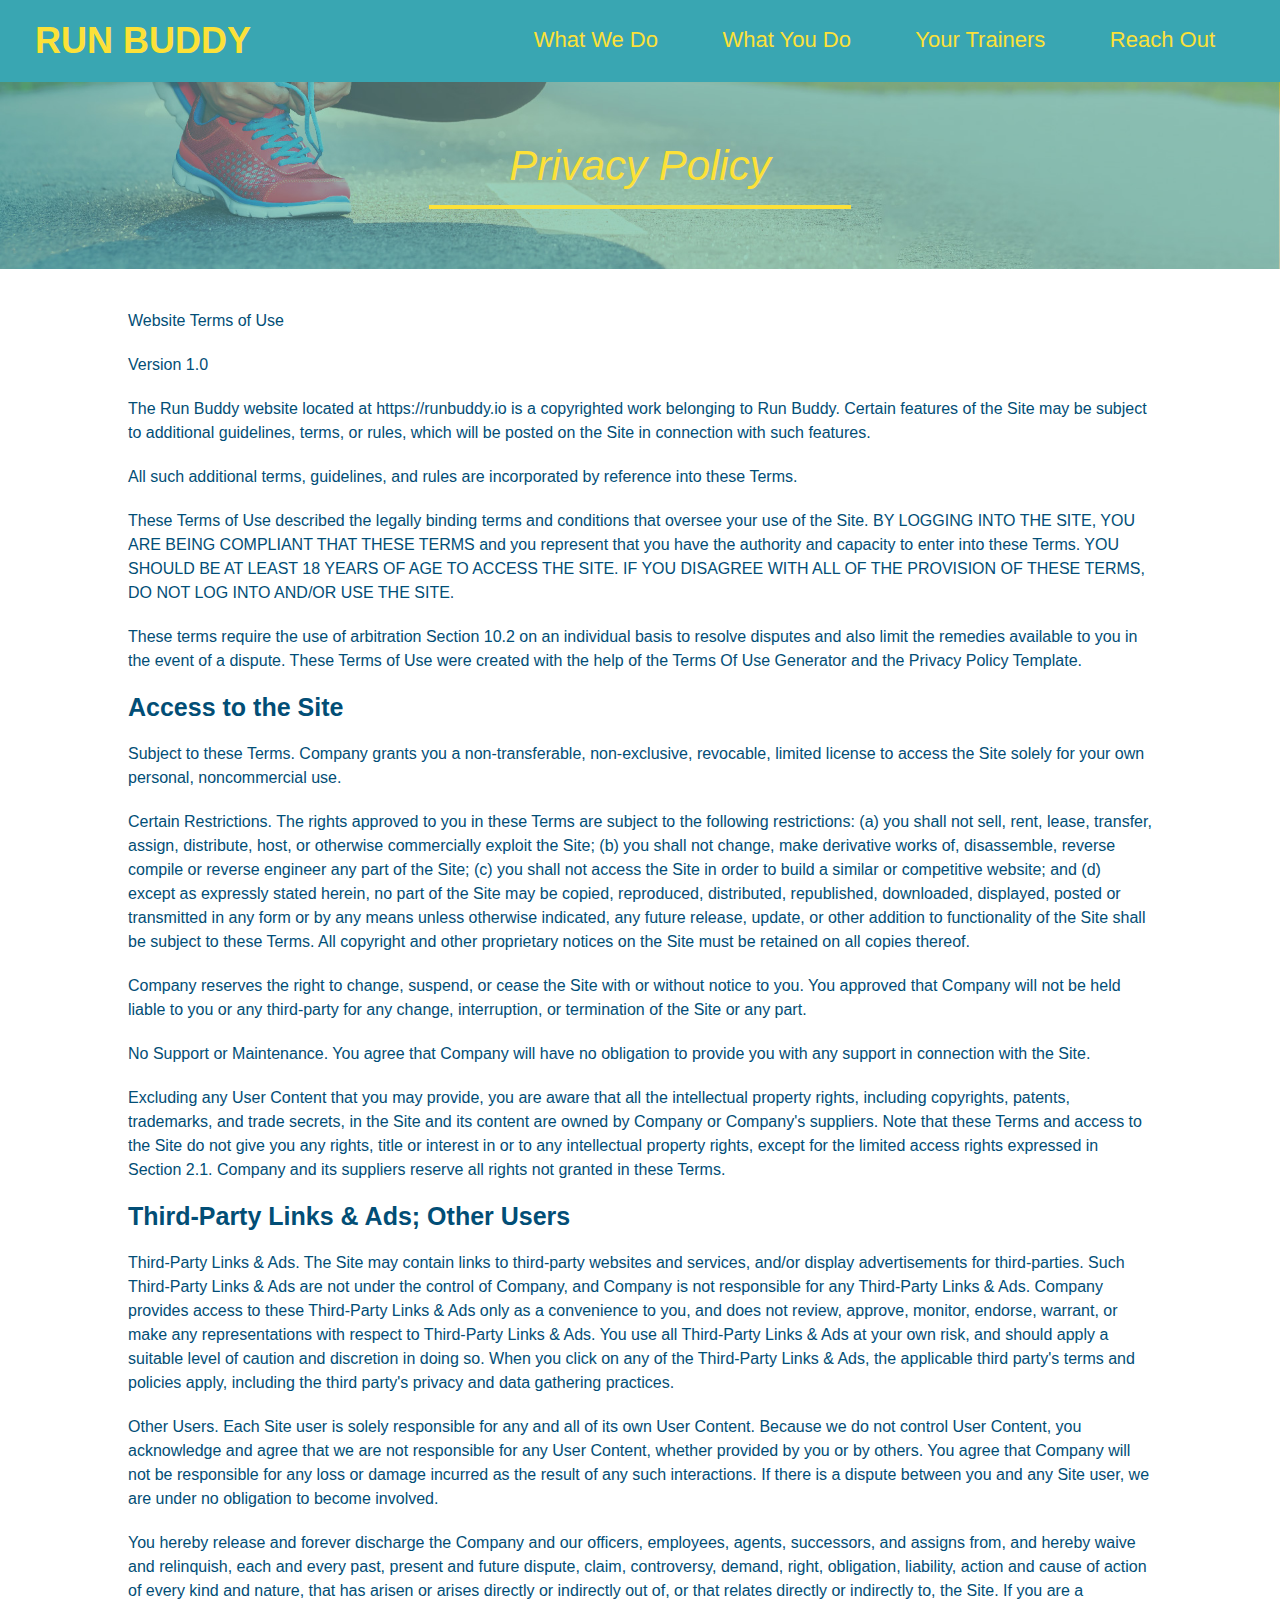
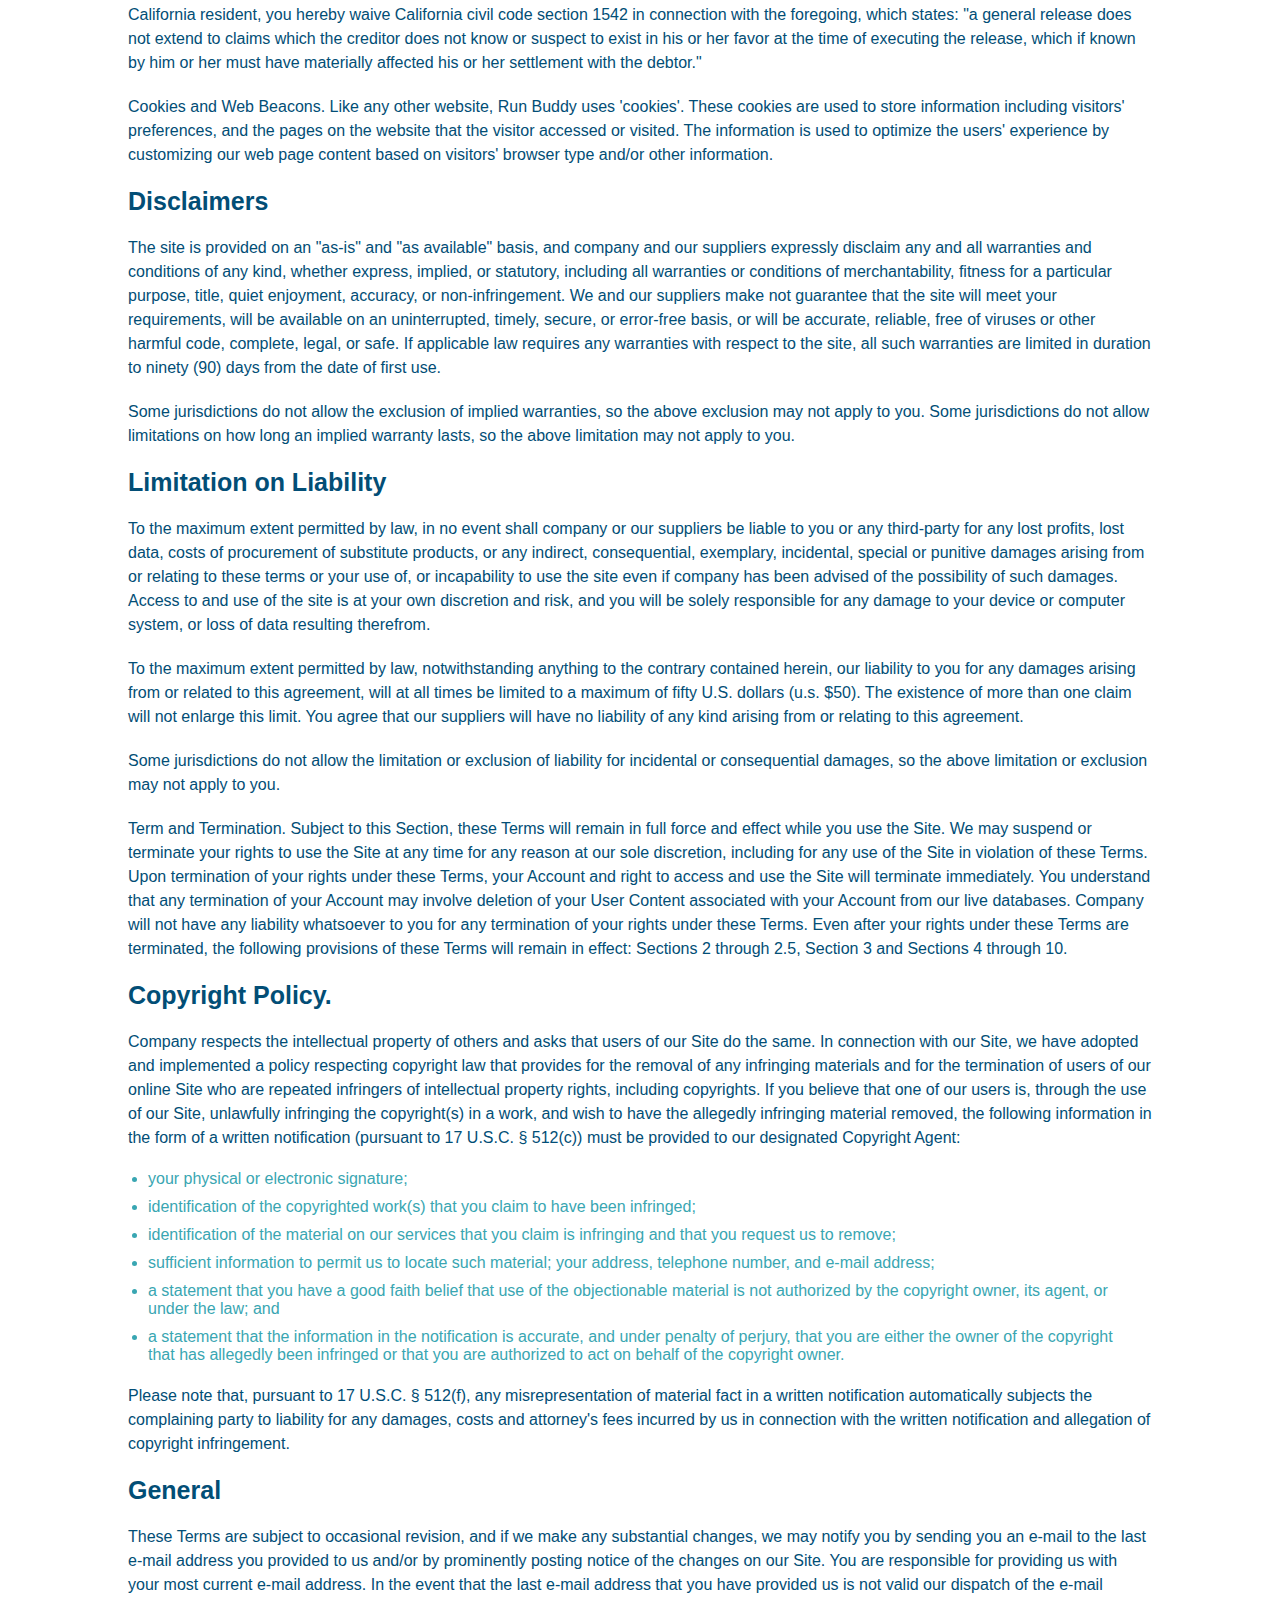
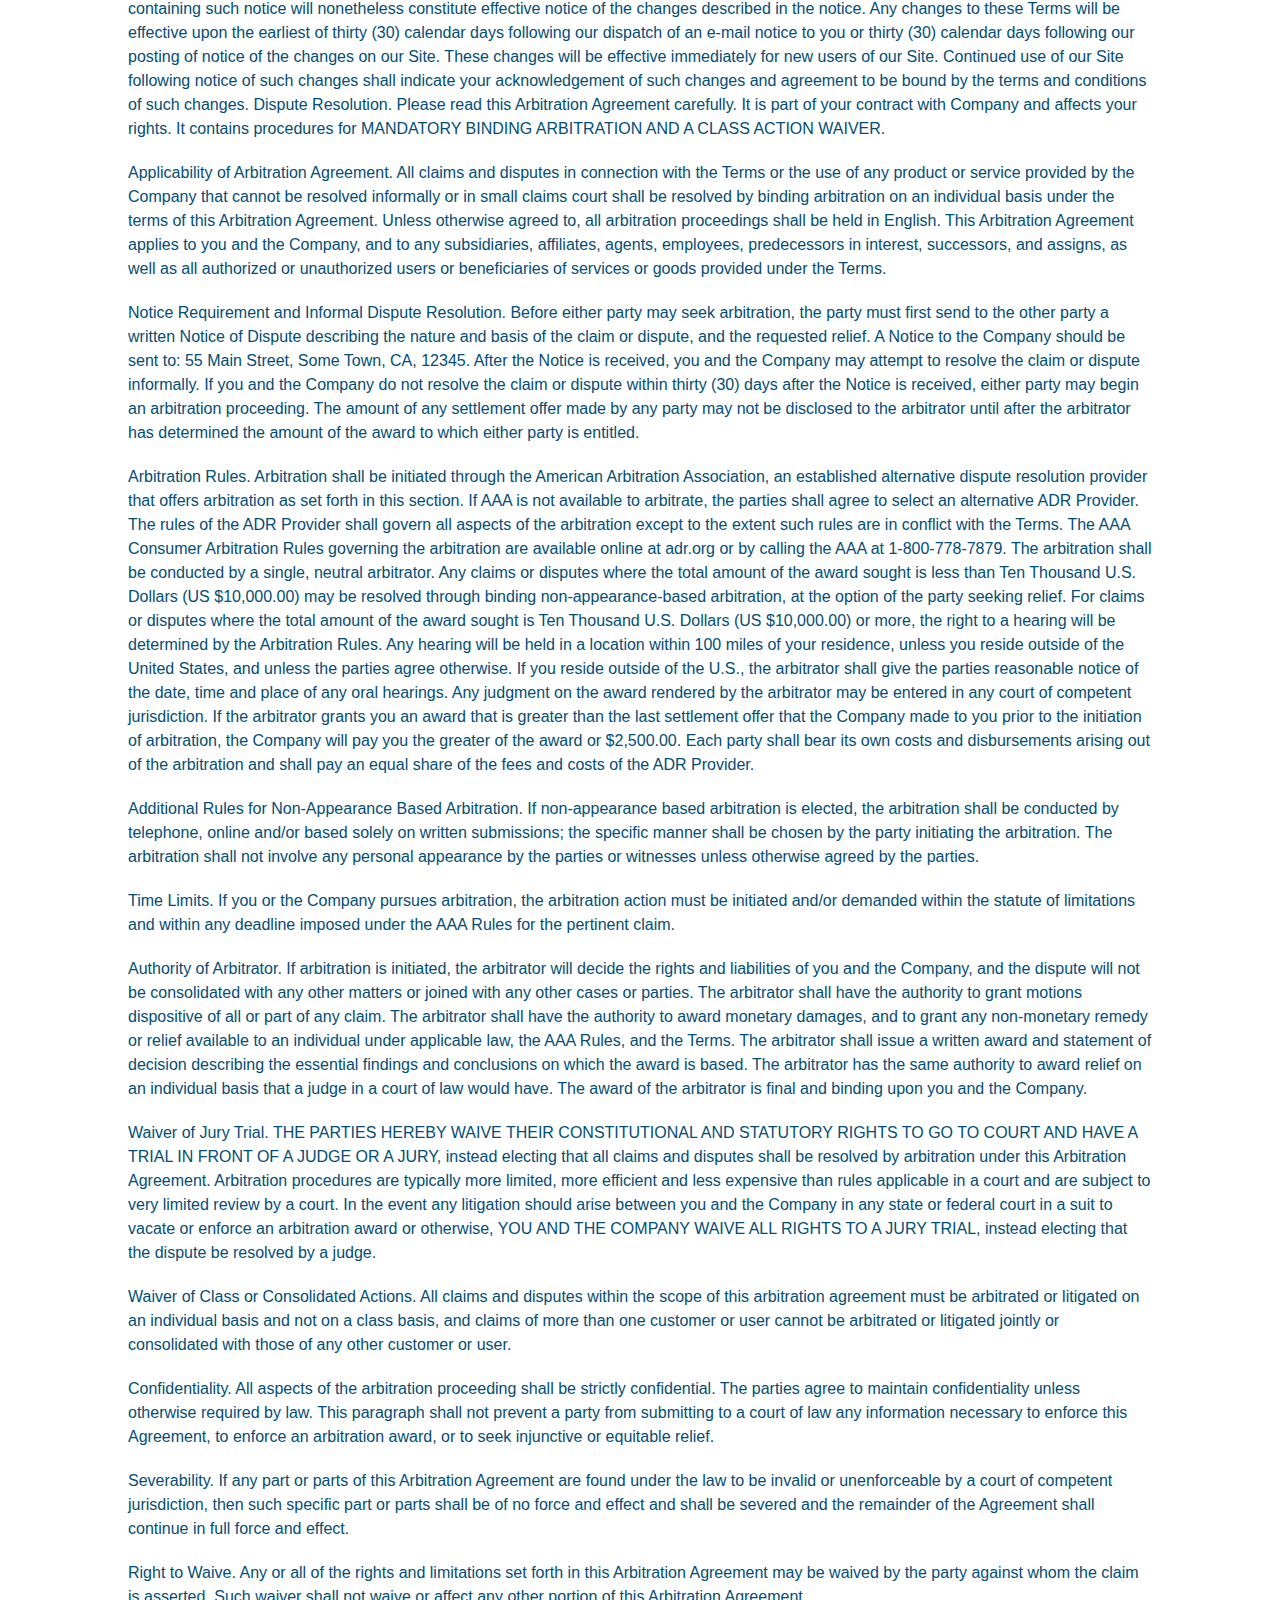
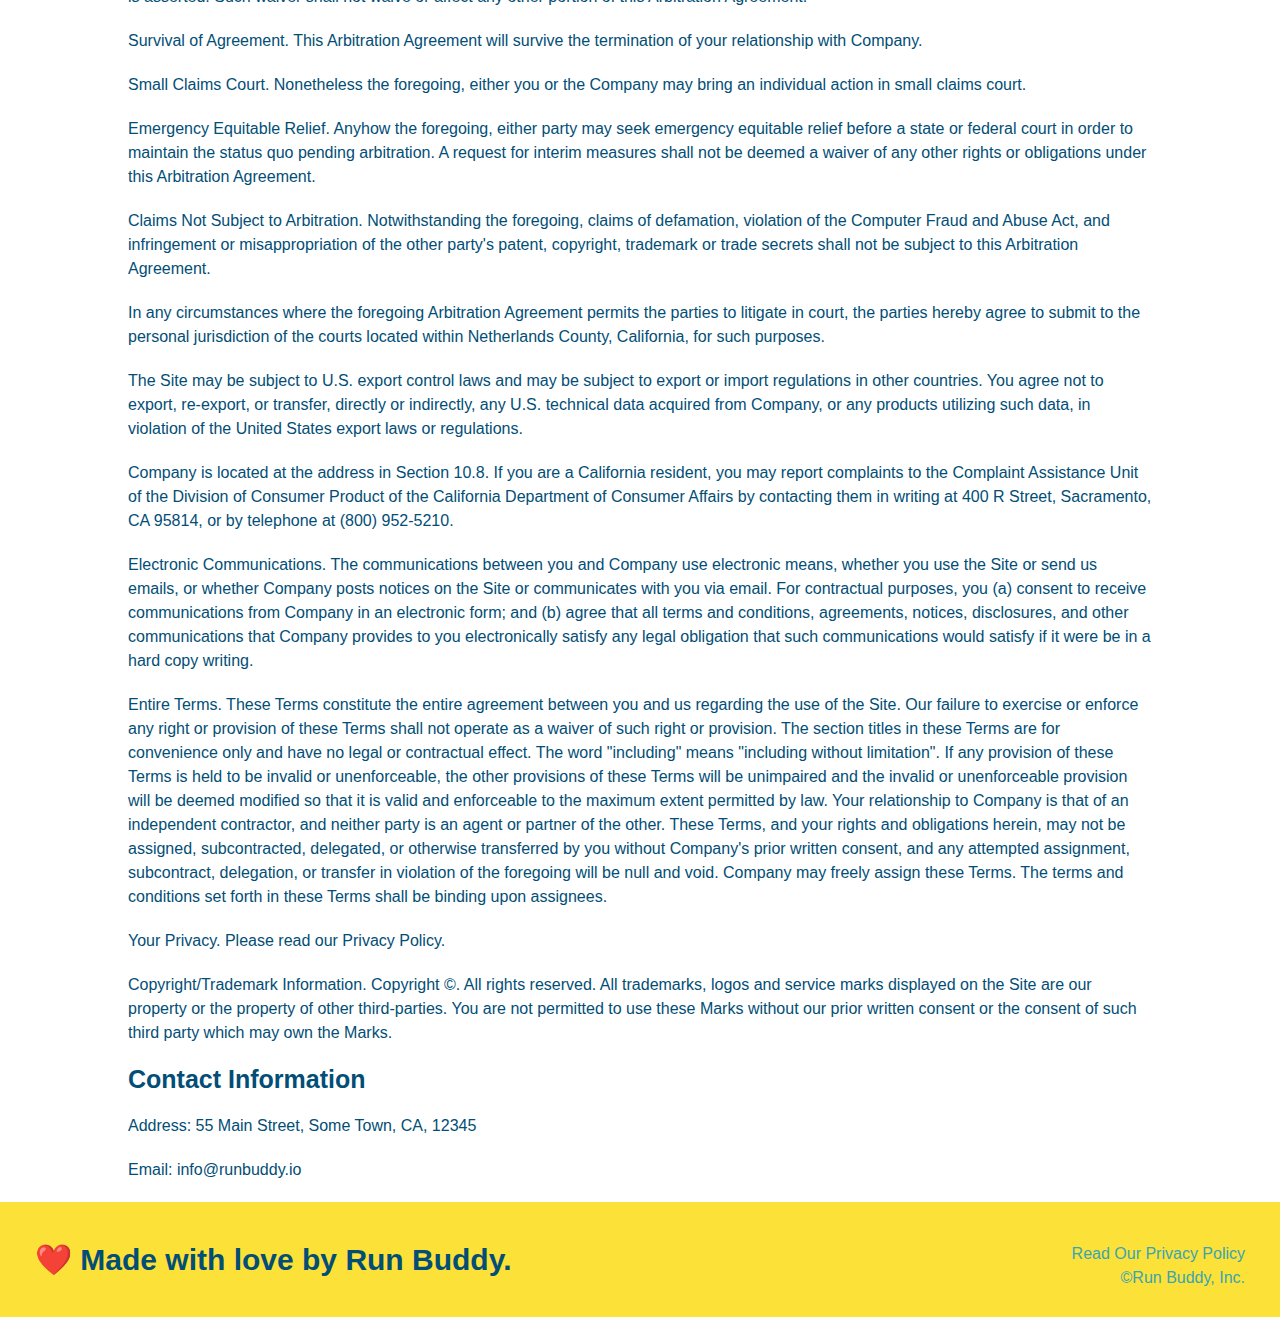
==== privacy-policy.html @ eaec0706 "second style sheet and privacy policy" ====
<!DOCTYPE html>
<html lang="en">
    <head>
        <meta charset="UTF-8" />
        <title>Privacy Policy - Run Buddy</title>
        <link rel="stylesheet" href="./assets/css/style.css" />
        <link rel="stylesheet" href="./assets/css/secondary-styles.css" />
    </head>
    <body>
        <!--NAVIGATION SECTION START-->
        <header> 
            <h1>
                <a href="/">RUN BUDDY</a>
            </h1>
            <nav>
                <!--Nav Items-->
                <ul>
                    <li>
                        <a href="./index.html#what-we-do">What We Do</a>
                    </li>
                    <li>
                        <a href="./index.html#what-you-do">What You Do</a>
                    </li>
                    <li>
                        <a href="./index.html#your-trainers">Your Trainers</a>
                    </li>
                    <li>
                        <a href="./index.html#reach-out">Reach Out</a>
                    </li>
                </ul>
            </nav>
        </header>
        
        <section class="hero">
            <h2 class="page-title">
                Privacy Policy
            </h2>

        </section>

        <article class="secondary-content">  
            <p>
                Website Terms of Use
            </p>

            <p>
                Version 1.0
            </p>

            <p>
                The Run Buddy website located at https://runbuddy.io is a copyrighted work belonging to Run Buddy. Certain
                features of the Site may be subject to additional guidelines, terms, or rules, which will be posted on the Site
                in connection with such features.
            </p>

            <p>
                All such additional terms, guidelines, and rules are incorporated by reference into these Terms.
            </p>

            <p>
                These Terms of Use described the legally binding terms and conditions that oversee your use of the Site. BY
                LOGGING INTO THE SITE, YOU ARE BEING COMPLIANT THAT THESE TERMS and you represent that you have the authority
                and capacity to enter into these Terms. YOU SHOULD BE AT LEAST 18 YEARS OF AGE TO ACCESS THE SITE. IF YOU
                DISAGREE WITH ALL OF THE PROVISION OF THESE TERMS, DO NOT LOG INTO AND/OR USE THE SITE.
            </p>

            <p>
                These terms require the use of arbitration Section 10.2 on an individual basis to resolve disputes and also
                limit the remedies available to you in the event of a dispute. These Terms of Use were created with the help of
                the Terms Of Use Generator and the Privacy Policy Template.
            </p>

            <h3>
                Access to the Site
            </h3>

            <p>
                Subject to these Terms. Company grants you a non-transferable, non-exclusive, revocable, limited license to
                access the Site solely for your own personal, noncommercial use.
            </p>

            <p>
                Certain Restrictions. The rights approved to you in these Terms are subject to the following restrictions: (a)
                you shall not sell, rent, lease, transfer, assign, distribute, host, or otherwise commercially exploit the Site;
                (b) you shall not change, make derivative works of, disassemble, reverse compile or reverse engineer any part of
                the Site; (c) you shall not access the Site in order to build a similar or competitive website; and (d) except
                as expressly stated herein, no part of the Site may be copied, reproduced, distributed, republished, downloaded,
                displayed, posted or transmitted in any form or by any means unless otherwise indicated, any future release,
                update, or other addition to functionality of the Site shall be subject to these Terms. All copyright and other
                proprietary notices on the Site must be retained on all copies thereof.
            </p>

            <p>
                Company reserves the right to change, suspend, or cease the Site with or without notice to you. You approved
                that Company will not be held liable to you or any third-party for any change, interruption, or termination of
                the Site or any part.
            </p>

            <p>
                No Support or Maintenance. You agree that Company will have no obligation to provide you with any support in
                connection with the Site.
            </p>

            <p>
                Excluding any User Content that you may provide, you are aware that all the intellectual property rights,
                including copyrights, patents, trademarks, and trade secrets, in the Site and its content are owned by Company
                or Company's suppliers. Note that these Terms and access to the Site do not give you any rights, title or
                interest in or to any intellectual property rights, except for the limited access rights expressed in Section
                2.1. Company and its suppliers reserve all rights not granted in these Terms.
            </p>

            <h3>
                Third-Party Links & Ads; Other Users
            </h3>

            <p>
                Third-Party Links & Ads. The Site may contain links to third-party websites and services, and/or display
                advertisements for third-parties. Such Third-Party Links & Ads are not under the control of Company, and Company
                is not responsible for any Third-Party Links & Ads. Company provides access to these Third-Party Links & Ads
                only as a convenience to you, and does not review, approve, monitor, endorse, warrant, or make any
                representations with respect to Third-Party Links & Ads. You use all Third-Party Links & Ads at your own risk,
                and should apply a suitable level of caution and discretion in doing so. When you click on any of the
                Third-Party Links & Ads, the applicable third party's terms and policies apply, including the third party's
                privacy and data gathering practices.
            </p>

            <p>
                Other Users. Each Site user is solely responsible for any and all of its own User Content. Because we do not
                control User Content, you acknowledge and agree that we are not responsible for any User Content, whether
                provided by you or by others. You agree that Company will not be responsible for any loss or damage incurred as
                the result of any such interactions. If there is a dispute between you and any Site user, we are under no
                obligation to become involved.
            </p>

            <p>
                You hereby release and forever discharge the Company and our officers, employees, agents, successors, and
                assigns from, and hereby waive and relinquish, each and every past, present and future dispute, claim,
                controversy, demand, right, obligation, liability, action and cause of action of every kind and nature, that has
                arisen or arises directly or indirectly out of, or that relates directly or indirectly to, the Site. If you are
                a California resident, you hereby waive California civil code section 1542 in connection with the foregoing,
                which states: "a general release does not extend to claims which the creditor does not know or suspect to exist
                in his or her favor at the time of executing the release, which if known by him or her must have materially
                affected his or her settlement with the debtor."
            </p>

            <p>
                Cookies and Web Beacons. Like any other website, Run Buddy uses 'cookies'. These cookies are used to store
                information including visitors' preferences, and the pages on the website that the visitor accessed or visited.
                The information is used to optimize the users' experience by customizing our web page content based on visitors'
                browser type and/or other information.
            </p>

            <h3>
                Disclaimers
            </h3>

            <p>
                The site is provided on an "as-is" and "as available" basis, and company and our suppliers expressly disclaim
                any and all warranties and conditions of any kind, whether express, implied, or statutory, including all
                warranties or conditions of merchantability, fitness for a particular purpose, title, quiet enjoyment, accuracy,
                or non-infringement. We and our suppliers make not guarantee that the site will meet your requirements, will be
                available on an uninterrupted, timely, secure, or error-free basis, or will be accurate, reliable, free of
                viruses or other harmful code, complete, legal, or safe. If applicable law requires any warranties with respect
                to the site, all such warranties are limited in duration to ninety (90) days from the date of first use.
            </p>

            <p>
                Some jurisdictions do not allow the exclusion of implied warranties, so the above exclusion may not apply to
                you. Some jurisdictions do not allow limitations on how long an implied warranty lasts, so the above limitation
                may not apply to you.
            </p>

            <h3>
                Limitation on Liability
            </h3>

            <p>
                To the maximum extent permitted by law, in no event shall company or our suppliers be liable to you or any
                third-party for any lost profits, lost data, costs of procurement of substitute products, or any indirect,
                consequential, exemplary, incidental, special or punitive damages arising from or relating to these terms or
                your use of, or incapability to use the site even if company has been advised of the possibility of such
                damages. Access to and use of the site is at your own discretion and risk, and you will be solely responsible
                for any damage to your device or computer system, or loss of data resulting therefrom.
            </p>

            <p>
                To the maximum extent permitted by law, notwithstanding anything to the contrary contained herein, our liability
                to you for any damages arising from or related to this agreement, will at all times be limited to a maximum of
                fifty U.S. dollars (u.s. $50). The existence of more than one claim will not enlarge this limit. You agree that
                our suppliers will have no liability of any kind arising from or relating to this agreement.
            </p>

            <p>
                Some jurisdictions do not allow the limitation or exclusion of liability for incidental or consequential
                damages, so the above limitation or exclusion may not apply to you.
            </p>

            <p>
                Term and Termination. Subject to this Section, these Terms will remain in full force and effect while you use
                the Site. We may suspend or terminate your rights to use the Site at any time for any reason at our sole
                discretion, including for any use of the Site in violation of these Terms. Upon termination of your rights under
                these Terms, your Account and right to access and use the Site will terminate immediately. You understand that
                any termination of your Account may involve deletion of your User Content associated with your Account from our
                live databases. Company will not have any liability whatsoever to you for any termination of your rights under
                these Terms. Even after your rights under these Terms are terminated, the following provisions of these Terms
                will remain in effect: Sections 2 through 2.5, Section 3 and Sections 4 through 10.
            </p>

            <h3>
                Copyright Policy.
            </h3>

            <p>
                Company respects the intellectual property of others and asks that users of our Site do the same. In connection
                with our Site, we have adopted and implemented a policy respecting copyright law that provides for the removal
                of any infringing materials and for the termination of users of our online Site who are repeated infringers of
                intellectual property rights, including copyrights. If you believe that one of our users is, through the use of
                our Site, unlawfully infringing the copyright(s) in a work, and wish to have the allegedly infringing material
                removed, the following information in the form of a written notification (pursuant to 17 U.S.C. § 512(c)) must
                be provided to our designated Copyright Agent:
            </p>

            <ul>
                <li>
                your physical or electronic signature;
                </li>
                <li>
                identification of the copyrighted work(s) that you claim to have been infringed;
                </li>
                <li>
                identification of the material on our services that you claim is infringing and that you request us to remove;
                </li>
                <li>
                sufficient information to permit us to locate such material; your address, telephone number, and e-mail
                address;
                </li>
                <li>
                a statement that you have a good faith belief that use of the objectionable material is not authorized by the
                copyright owner, its agent, or under the law; and
                </li>
                <li>
                a statement that the information in the notification is accurate, and under penalty of perjury, that you are
                either the owner of the copyright that has allegedly been infringed or that you are authorized to act on
                behalf of the copyright owner.
                </li>
            </ul>

            <p>
                Please note that, pursuant to 17 U.S.C. § 512(f), any misrepresentation of material fact in a written
                notification automatically subjects the complaining party to liability for any damages, costs and attorney's
                fees incurred by us in connection with the written notification and allegation of copyright infringement.
            </p>

            <h3>
                General
            </h3>

            <p>
                These Terms are subject to occasional revision, and if we make any substantial changes, we may notify you by
                sending you an e-mail to the last e-mail address you provided to us and/or by prominently posting notice of the
                changes on our Site. You are responsible for providing us with your most current e-mail address. In the event
                that the last e-mail address that you have provided us is not valid our dispatch of the e-mail containing such
                notice will nonetheless constitute effective notice of the changes described in the notice. Any changes to these
                Terms will be effective upon the earliest of thirty (30) calendar days following our dispatch of an e-mail
                notice to you or thirty (30) calendar days following our posting of notice of the changes on our Site. These
                changes will be effective immediately for new users of our Site. Continued use of our Site following notice of
                such changes shall indicate your acknowledgement of such changes and agreement to be bound by the terms and
                conditions of such changes. Dispute Resolution. Please read this Arbitration Agreement carefully. It is part of
                your contract with Company and affects your rights. It contains procedures for MANDATORY BINDING ARBITRATION AND
                A CLASS ACTION WAIVER.
            </p>

            <p>
                Applicability of Arbitration Agreement. All claims and disputes in connection with the Terms or the use of any
                product or service provided by the Company that cannot be resolved informally or in small claims court shall be
                resolved by binding arbitration on an individual basis under the terms of this Arbitration Agreement. Unless
                otherwise agreed to, all arbitration proceedings shall be held in English. This Arbitration Agreement applies to
                you and the Company, and to any subsidiaries, affiliates, agents, employees, predecessors in interest,
                successors, and assigns, as well as all authorized or unauthorized users or beneficiaries of services or goods
                provided under the Terms.
            </p>

            <p>
                Notice Requirement and Informal Dispute Resolution. Before either party may seek arbitration, the party must
                first send to the other party a written Notice of Dispute describing the nature and basis of the claim or
                dispute, and the requested relief. A Notice to the Company should be sent to: 55 Main Street, Some Town, CA,
                12345. After the Notice is received, you and the Company may attempt to resolve the claim or dispute informally.
                If you and the Company do not resolve the claim or dispute within thirty (30) days after the Notice is received,
                either party may begin an arbitration proceeding. The amount of any settlement offer made by any party may not
                be disclosed to the arbitrator until after the arbitrator has determined the amount of the award to which either
                party is entitled.
            </p>

            <p>
                Arbitration Rules. Arbitration shall be initiated through the American Arbitration Association, an established
                alternative dispute resolution provider that offers arbitration as set forth in this section. If AAA is not
                available to arbitrate, the parties shall agree to select an alternative ADR Provider. The rules of the ADR
                Provider shall govern all aspects of the arbitration except to the extent such rules are in conflict with the
                Terms. The AAA Consumer Arbitration Rules governing the arbitration are available online at adr.org or by
                calling the AAA at 1-800-778-7879. The arbitration shall be conducted by a single, neutral arbitrator. Any
                claims or disputes where the total amount of the award sought is less than Ten Thousand U.S. Dollars (US
                $10,000.00) may be resolved through binding non-appearance-based arbitration, at the option of the party seeking
                relief. For claims or disputes where the total amount of the award sought is Ten Thousand U.S. Dollars (US
                $10,000.00) or more, the right to a hearing will be determined by the Arbitration Rules. Any hearing will be
                held in a location within 100 miles of your residence, unless you reside outside of the United States, and
                unless the parties agree otherwise. If you reside outside of the U.S., the arbitrator shall give the parties
                reasonable notice of the date, time and place of any oral hearings. Any judgment on the award rendered by the
                arbitrator may be entered in any court of competent jurisdiction. If the arbitrator grants you an award that is
                greater than the last settlement offer that the Company made to you prior to the initiation of arbitration, the
                Company will pay you the greater of the award or $2,500.00. Each party shall bear its own costs and
                disbursements arising out of the arbitration and shall pay an equal share of the fees and costs of the ADR
                Provider.
            </p>

            <p>
                Additional Rules for Non-Appearance Based Arbitration. If non-appearance based arbitration is elected, the
                arbitration shall be conducted by telephone, online and/or based solely on written submissions; the specific
                manner shall be chosen by the party initiating the arbitration. The arbitration shall not involve any personal
                appearance by the parties or witnesses unless otherwise agreed by the parties.
            </p>

            <p>
                Time Limits. If you or the Company pursues arbitration, the arbitration action must be initiated and/or demanded
                within the statute of limitations and within any deadline imposed under the AAA Rules for the pertinent claim.
            </p>

            <p>
                Authority of Arbitrator. If arbitration is initiated, the arbitrator will decide the rights and liabilities of
                you and the Company, and the dispute will not be consolidated with any other matters or joined with any other
                cases or parties. The arbitrator shall have the authority to grant motions dispositive of all or part of any
                claim. The arbitrator shall have the authority to award monetary damages, and to grant any non-monetary remedy
                or relief available to an individual under applicable law, the AAA Rules, and the Terms. The arbitrator shall
                issue a written award and statement of decision describing the essential findings and conclusions on which the
                award is based. The arbitrator has the same authority to award relief on an individual basis that a judge in a
                court of law would have. The award of the arbitrator is final and binding upon you and the Company.
            </p>

            <p>
                Waiver of Jury Trial. THE PARTIES HEREBY WAIVE THEIR CONSTITUTIONAL AND STATUTORY RIGHTS TO GO TO COURT AND HAVE
                A TRIAL IN FRONT OF A JUDGE OR A JURY, instead electing that all claims and disputes shall be resolved by
                arbitration under this Arbitration Agreement. Arbitration procedures are typically more limited, more efficient
                and less expensive than rules applicable in a court and are subject to very limited review by a court. In the
                event any litigation should arise between you and the Company in any state or federal court in a suit to vacate
                or enforce an arbitration award or otherwise, YOU AND THE COMPANY WAIVE ALL RIGHTS TO A JURY TRIAL, instead
                electing that the dispute be resolved by a judge.
            </p>

            <p>
                Waiver of Class or Consolidated Actions. All claims and disputes within the scope of this arbitration agreement
                must be arbitrated or litigated on an individual basis and not on a class basis, and claims of more than one
                customer or user cannot be arbitrated or litigated jointly or consolidated with those of any other customer or
                user.
            </p>

            <p>
                Confidentiality. All aspects of the arbitration proceeding shall be strictly confidential. The parties agree to
                maintain confidentiality unless otherwise required by law. This paragraph shall not prevent a party from
                submitting to a court of law any information necessary to enforce this Agreement, to enforce an arbitration
                award, or to seek injunctive or equitable relief.
            </p>

            <p>
                Severability. If any part or parts of this Arbitration Agreement are found under the law to be invalid or
                unenforceable by a court of competent jurisdiction, then such specific part or parts shall be of no force and
                effect and shall be severed and the remainder of the Agreement shall continue in full force and effect.
            </p>

            <p>
                Right to Waive. Any or all of the rights and limitations set forth in this Arbitration Agreement may be waived
                by the party against whom the claim is asserted. Such waiver shall not waive or affect any other portion of this
                Arbitration Agreement.
            </p>

            <p>
                Survival of Agreement. This Arbitration Agreement will survive the termination of your relationship with
                Company.
            </p>

            <p>
                Small Claims Court. Nonetheless the foregoing, either you or the Company may bring an individual action in small
                claims court.
            </p>

            <p>
                Emergency Equitable Relief. Anyhow the foregoing, either party may seek emergency equitable relief before a
                state or federal court in order to maintain the status quo pending arbitration. A request for interim measures
                shall not be deemed a waiver of any other rights or obligations under this Arbitration Agreement.
            </p>

            <p>
                Claims Not Subject to Arbitration. Notwithstanding the foregoing, claims of defamation, violation of the
                Computer Fraud and Abuse Act, and infringement or misappropriation of the other party's patent, copyright,
                trademark or trade secrets shall not be subject to this Arbitration Agreement.
            </p>

            <p>
                In any circumstances where the foregoing Arbitration Agreement permits the parties to litigate in court, the
                parties hereby agree to submit to the personal jurisdiction of the courts located within Netherlands County,
                California, for such purposes.
            </p>

            <p>
                The Site may be subject to U.S. export control laws and may be subject to export or import regulations in other
                countries. You agree not to export, re-export, or transfer, directly or indirectly, any U.S. technical data
                acquired from Company, or any products utilizing such data, in violation of the United States export laws or
                regulations.
            </p>

            <p>
                Company is located at the address in Section 10.8. If you are a California resident, you may report complaints
                to the Complaint Assistance Unit of the Division of Consumer Product of the California Department of Consumer
                Affairs by contacting them in writing at 400 R Street, Sacramento, CA 95814, or by telephone at (800) 952-5210.
            </p>

            <p>
                Electronic Communications. The communications between you and Company use electronic means, whether you use the
                Site or send us emails, or whether Company posts notices on the Site or communicates with you via email. For
                contractual purposes, you (a) consent to receive communications from Company in an electronic form; and (b)
                agree that all terms and conditions, agreements, notices, disclosures, and other communications that Company
                provides to you electronically satisfy any legal obligation that such communications would satisfy if it were be
                in a hard copy writing.
            </p>

            <p>
                Entire Terms. These Terms constitute the entire agreement between you and us regarding the use of the Site. Our
                failure to exercise or enforce any right or provision of these Terms shall not operate as a waiver of such right
                or provision. The section titles in these Terms are for convenience only and have no legal or contractual
                effect. The word "including" means "including without limitation". If any provision of these Terms is held to be
                invalid or unenforceable, the other provisions of these Terms will be unimpaired and the invalid or
                unenforceable provision will be deemed modified so that it is valid and enforceable to the maximum extent
                permitted by law. Your relationship to Company is that of an independent contractor, and neither party is an
                agent or partner of the other. These Terms, and your rights and obligations herein, may not be assigned,
                subcontracted, delegated, or otherwise transferred by you without Company's prior written consent, and any
                attempted assignment, subcontract, delegation, or transfer in violation of the foregoing will be null and void.
                Company may freely assign these Terms. The terms and conditions set forth in these Terms shall be binding upon
                assignees.
            </p>

            <p>
                Your Privacy. Please read our Privacy Policy.
            </p>

            <p>
                Copyright/Trademark Information. Copyright ©. All rights reserved. All trademarks, logos and service marks
                displayed on the Site are our property or the property of other third-parties. You are not permitted to use
                these Marks without our prior written consent or the consent of such third party which may own the Marks.
            </p>

            <h3>
                Contact Information
            </h3>

            <p>
                Address: 55 Main Street, Some Town, CA, 12345
            </p>

            <p>
                Email: info@runbuddy.io
            </p>

        </article>


        <!--FOOTER SECTION START-->
        <footer>
            <h2>❤️ Made with love by Run Buddy.</h2>
            <div>
                Read Our Privacy Policy<br />
                &copy;Run Buddy, Inc. 
            </div>
        </footer> 
        <!--FOOTER SECTION END-->
        
    </body>
</html>
---- assets/css/style.css ----
* {
    margin: 0;
    padding: 0;
    box-sizing: border-box;
}

body {
    color: #39a6b2;
    font-family: Helvetica, Arial, sans-serif;
}

section {
    padding: 60px;
}

/* HEADER STYLES*/
/*base header style*/
header {
    padding: 20px 35px;
    background-color: #39a6b2;
}
/*Page Header Styling*/
header h1 {
    font-weight: bold;
    font-size: 36px;
    color: #fce138;
    margin: 0;
    display: inline;
}

/*neutral styling for links in header*/
header a {
    text-decoration: none;
    color: #fce138;
}

/*floats list items in the nav to the right*/
header nav {
    float: right;
    margin: 7px 0;
}

/*Lines up items in the nav that are in line element*/
header nav ul li {
    display: inline;
}

/*space the linked items in the nav*/
header nav ul li a {
    margin: 0 30px;
    font-weight: lighter;
    font-size: 22px;
}

/*FOOTER STYLES*/
footer {
    background: #fce138;
    width: 100%;
    padding: 40px 35px;
}

/*footer text styles*/
footer h2 {
    display: inline;
    color: #024e76;
    font-size: 30px;
    margin: 0;
}

/*footer div container alignment and spacing*/
footer div {
    float: right;
    line-height: 1.5;
    text-align: right;
}

/*footer link styles*/
footer a {
    color: #024e76;
}

/*HERO STYLES*/
.hero {
    background-image: url("../images/hero-bg.jpg");
    height: 600px;
    background-size: cover;
    background-position: center;
    position: relative;
}

.hero-form {
    position: absolute;
    bottom: 120px;
    right: 140px;
    padding: 20px;
    background-color: #fce138;
    width: 500px;
    color: #024e76;
    border: solid 3px #024e76;
}

.hero-form h3 {
    font-size: 24px;
    margin: 0px;
}

.hero-form p {
    margin: 5px 0 15px 0;
}

.form-input {
    border: 1px solid #024e76;
    display: block;
    font-size: 16px;
    width: 100%;
    color: #024e76;
    padding: 7px 15px;
    margin-bottom: 15px;
}

.hero-form label {
    margin: 0 5px;
}

.hero-form button {
    background-color: #024e76;
    color: #fce138;
    border: none;
    padding: 10px 20px;
    font-size: 16px;
}

/*WHAT WE DO Section Styles*/
.intro {
    text-align: center;
    display: inline-block;
}

.intro p {
    line-height: 1.7;
    color: #39a6b2;
    width: 80%;
    font-size: 20px;
    margin: 0 auto;
}

/*WHAT YOU DO Section styles*/
.steps {
    text-align: center;
    background: #fce138;
}

.steps img {
    width: 15%;
    margin: 10px 0;
}

.steps h3 {
    color: #024e76;
    font-size: 46px;
    margin-top: 10px;
}

.steps div {
    margin-bottom: 80px;
  }  

.steps p {
    color: #39a6b2;
    font-size: 23px;
}

.steps span {
    font-size: 38px;
}

/*HEADINGS AND BORDERS*/
.section-title {
    font-size: 55px;
    color: #024e76;
    margin-bottom: 35px;
    padding: 0 100px 20px 100px;
    border-bottom: 3px solid;
    display: inline-block;
}

.primary-border {
    border-color: #fce138;
}

.secondary-border {
    border-color: #39a6b2;
}

/*TRAINERS SECTION STYLES*/
.trainers {
    text-align: center;
}

.trainer {
    width: 900px;
    margin: 0 auto 30px auto;
    background: #024e76;
    color: #fce138;
    overflow: auto;
}

.trainer img {
    width: 35%;
    float: left;
}

.trainer-bio {
    padding: 35px;
    float: left;
    width: 65%;
}

.text-left {
    text-align: left;
}

.text-right {
    text-align: right;
}

.trainer-bio h3 {
    font-size:  32px;
    margin-bottom: 8px;
}
.trainer-bio h4 {
    font-size:  26px;
    margin-bottom: 25px;
    font-weight: lighter;
}

.trainer-bio p {
    font-size:  17px;
    line-height: 1.30;
}

/*CONTACT SECTION STYLES*/
.contact {
    background-color: #024e76;
    text-align: center;
}

.contact h2 {
    color: #fce138;
}
  
.contact-info iframe {
    width: 400px;
    height: 400px;
}

.contact-info div {
    width: 410px;
    display: inline-block;
    vertical-align: top;
    text-align: left;
    margin: 30px 0 0 60px;
    color: white;
}

.contact-info h3 {
    color:#fce138;
    font-size: 32px;
}

.contact-info p, .contact-info address {
    margin: 20px 0;
    line-height: 1.5;
    font-size: 20px;
    font-style: normal;
}

.contact-info a {
    color: #fce138;
}
---- assets/css/secondary-styles.css ----
.hero {
    height: auto;
    background-position: bottom;
    text-align: center;
    margin-bottom: 40px;
}

.page-title {
    color: #fce138;
    display: inline-block;
    border-bottom: 4px solid #fce138;
    padding: 0 80px 15px 80px;
    font-weight: normal;
    font-size: 42px;
    font-style: italic;
}

.secondary-content {
    width: 80%;
    margin: auto;
    color: #024e76;
}

.secondary-content h3 {
    font-size: 25px;
    margin: 20px 0 20px 0;
}

.secondary-content p {
    font-size: 16px;
    line-height: 1.5;
    margin: 20px 0 20px 0;
}

.secondary-content ul {
    margin: 15px 20px 15px 20px;
}

.secondary-content li {
    color: #39a6b2;
    margin: 10px 0 10px 0;
}
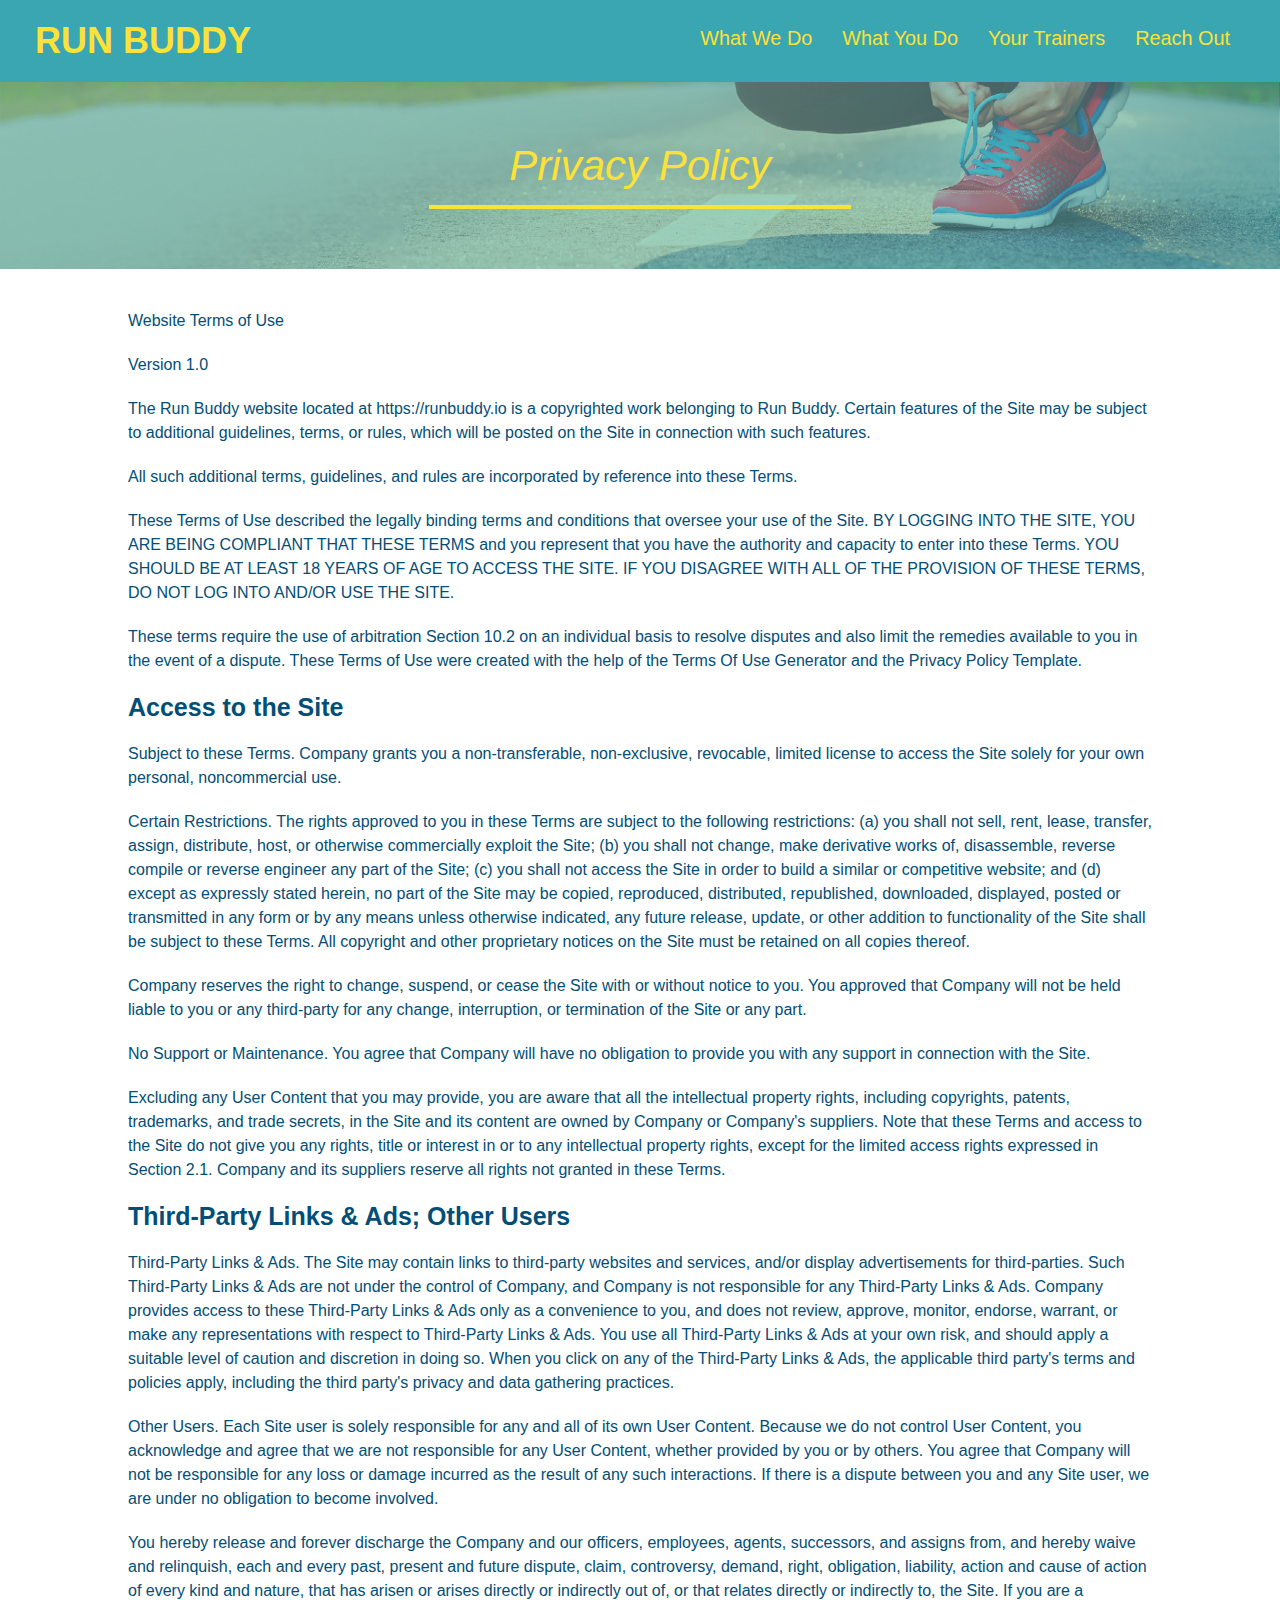
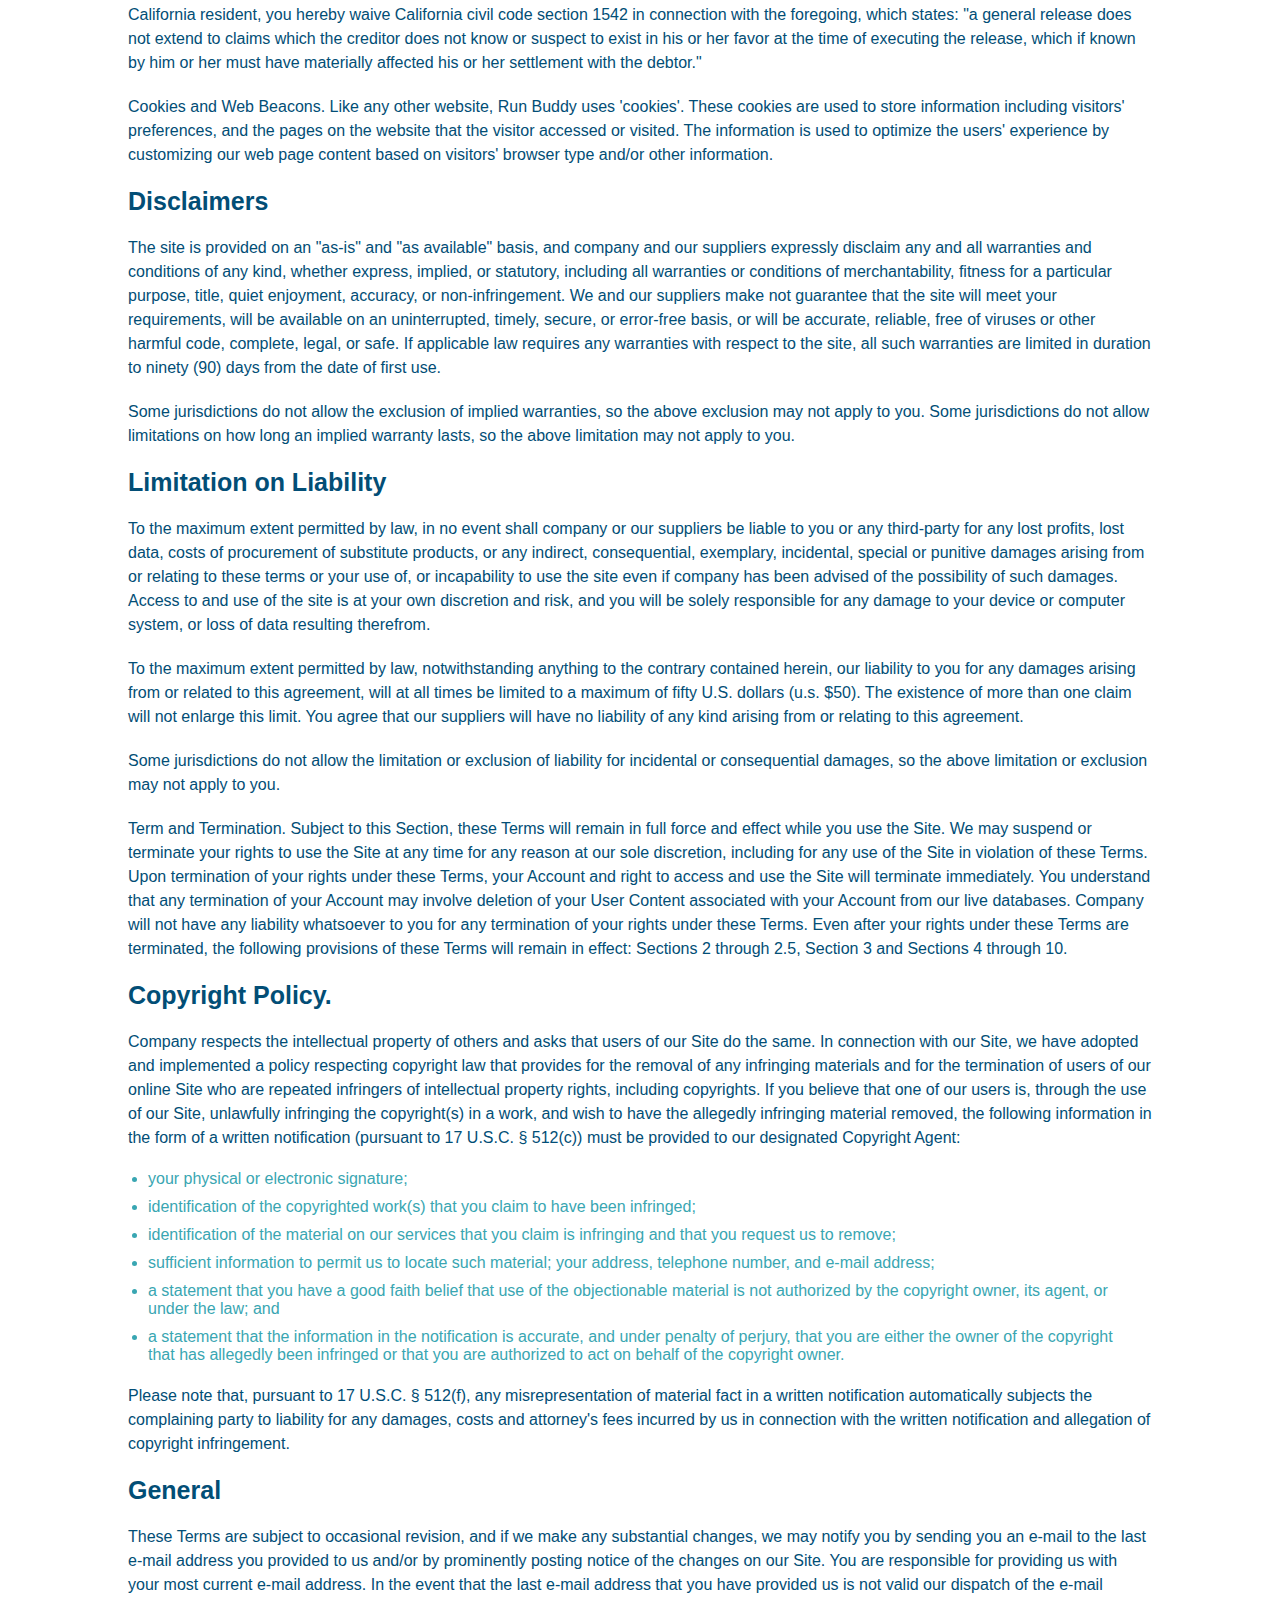
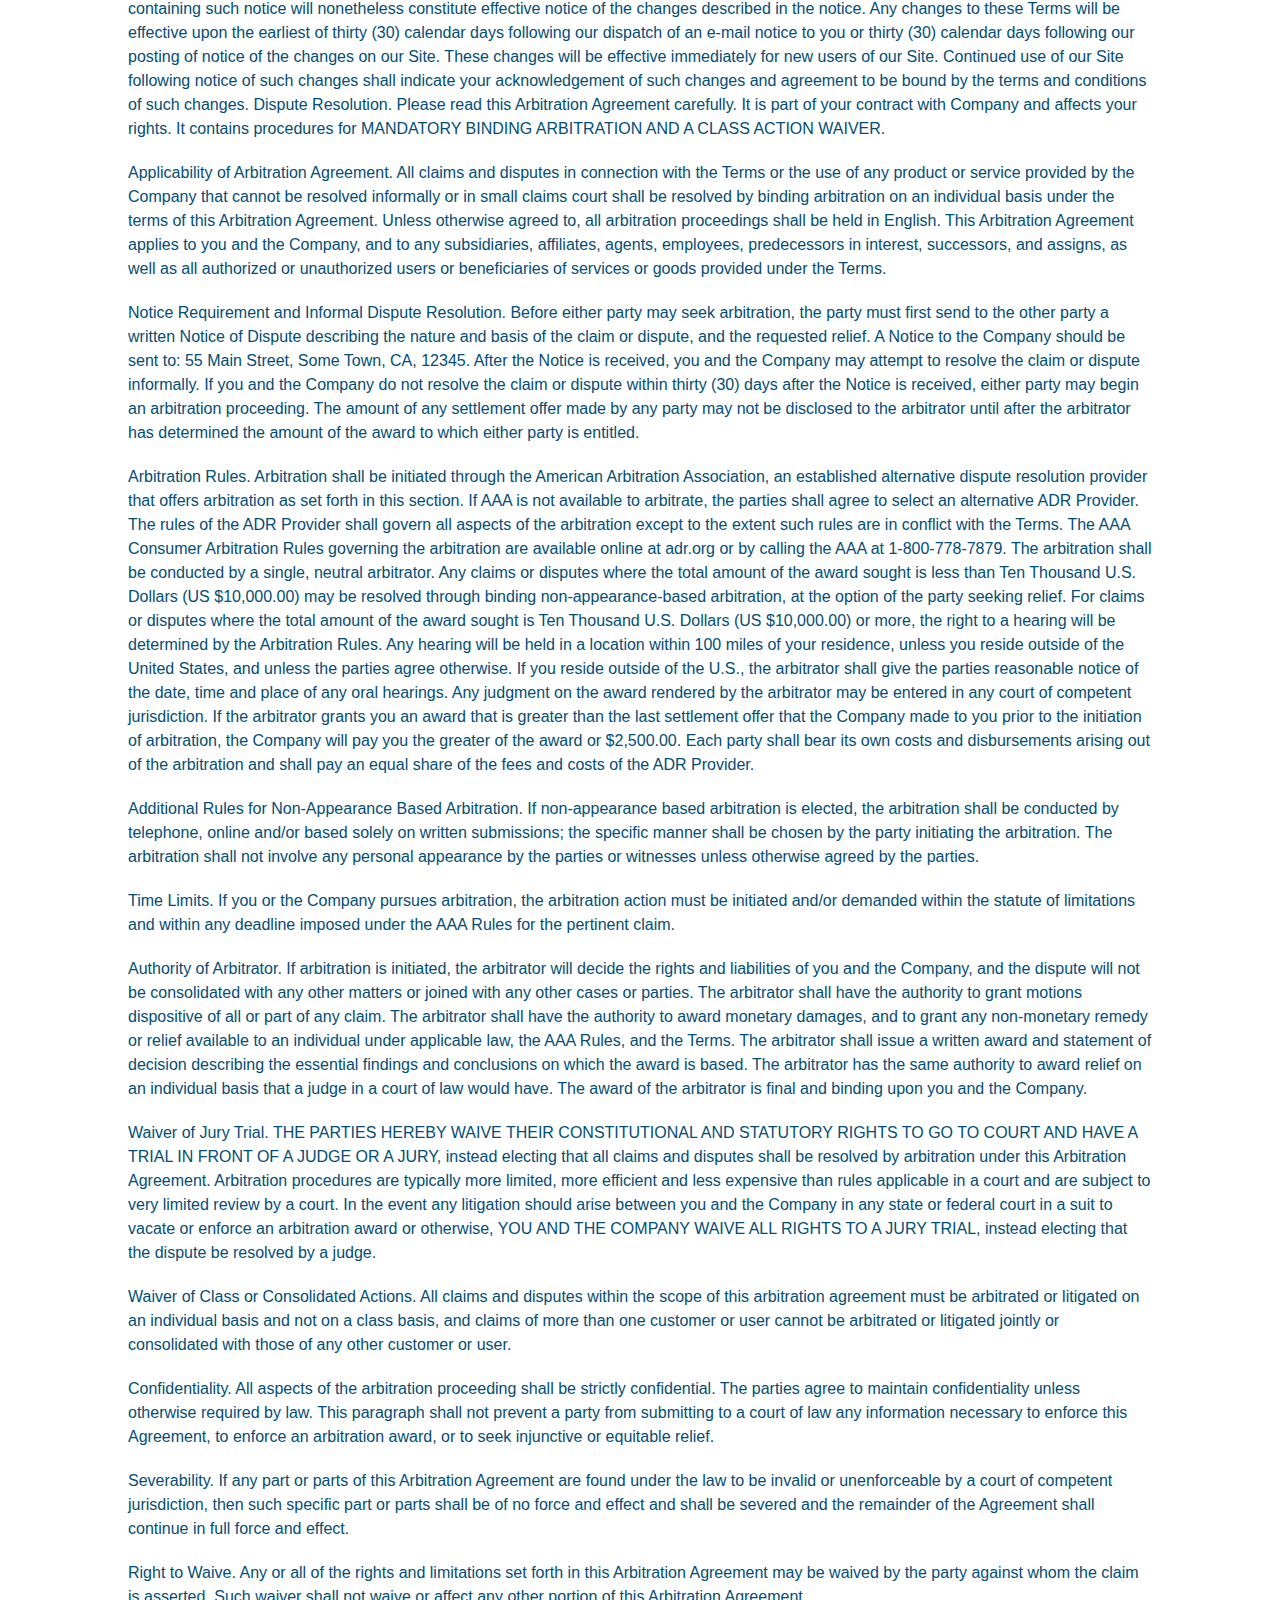
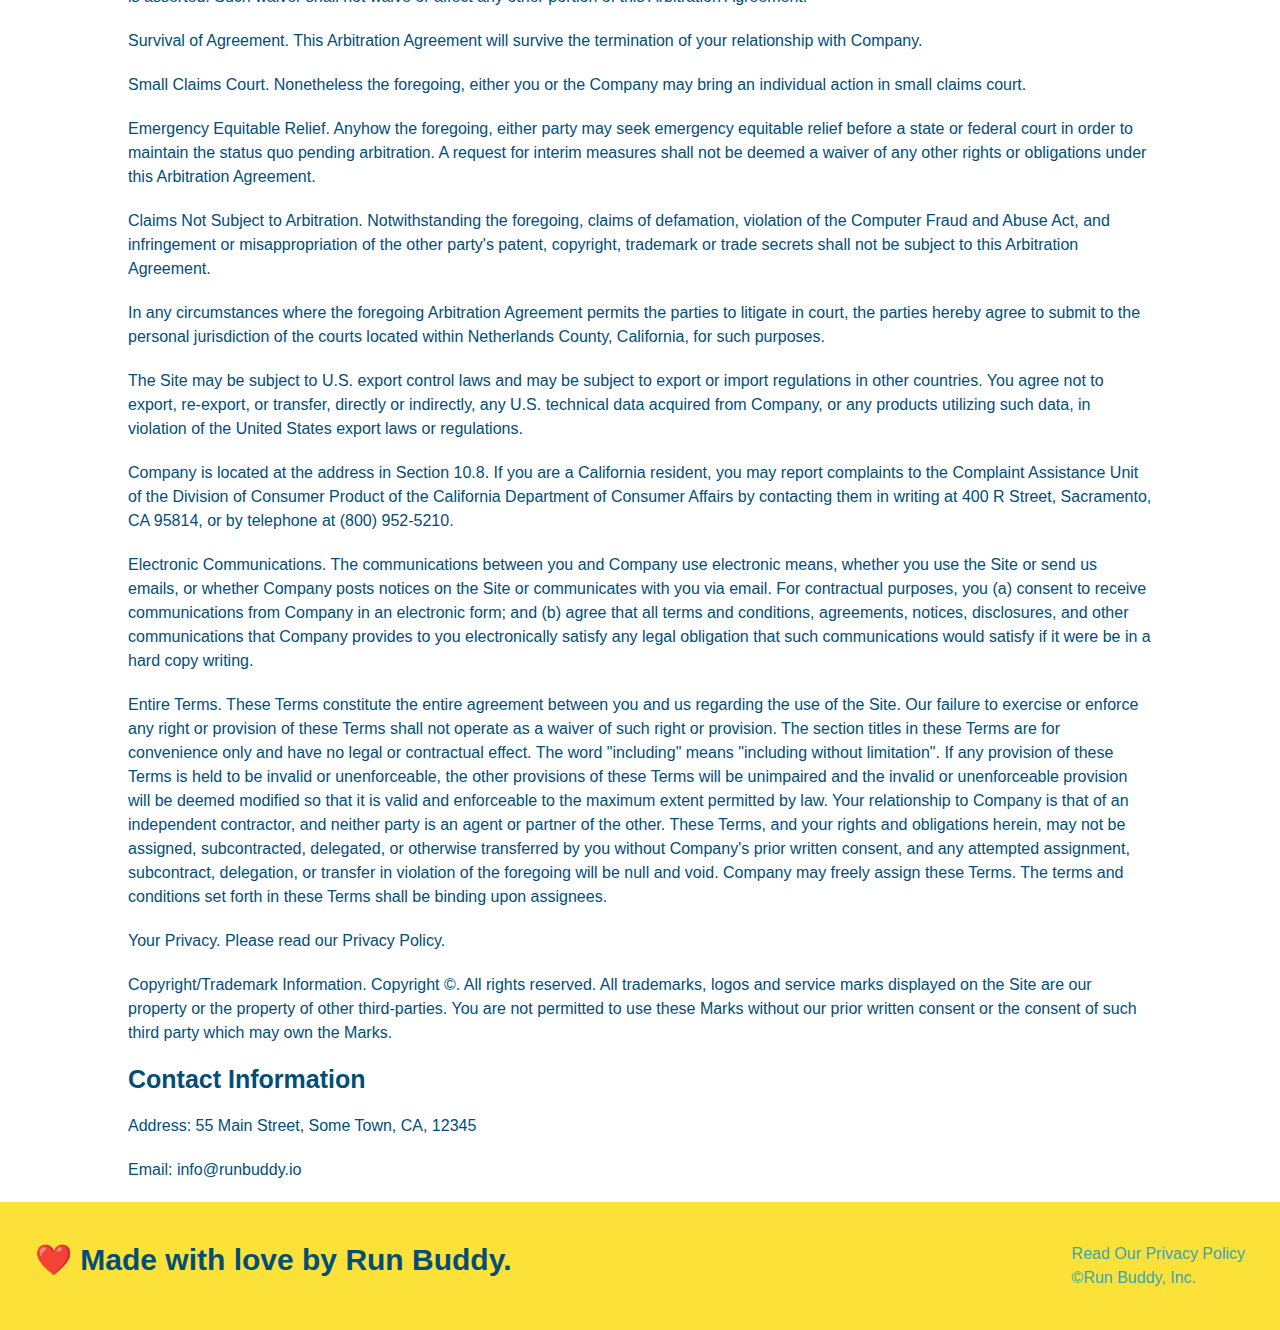
==== commit 6c2890d0: "Mobile Query beginnings" ====
--- a/privacy-policy.html
+++ b/privacy-policy.html
@@ -2,6 +2,7 @@
 <html lang="en">
     <head>
         <meta charset="UTF-8" />
+        <meta name="viewport" content="width=device-width, initial-scale=1.0">
         <title>Privacy Policy - Run Buddy</title>
         <link rel="stylesheet" href="./assets/css/style.css" />
         <link rel="stylesheet" href="./assets/css/secondary-styles.css" />
--- a/assets/css/style.css
+++ b/assets/css/style.css
@@ -18,14 +18,21 @@
 header {
     padding: 20px 35px;
     background-color: #39a6b2;
-}
+    display: flex;
+    justify-content: space-between;
+    flex-wrap: wrap;
+}
+
+.flex-row {
+    display: flex;
+}
+
 /*Page Header Styling*/
 header h1 {
     font-weight: bold;
     font-size: 36px;
     color: #fce138;
     margin: 0;
-    display: inline;
 }
 
 /*neutral styling for links in header*/
@@ -36,20 +43,23 @@
 
 /*floats list items in the nav to the right*/
 header nav {
-    float: right;
     margin: 7px 0;
 }
 
 /*Lines up items in the nav that are in line element*/
-header nav ul li {
-    display: inline;
+header nav ul {
+    display: flex;
+    flex-wrap: wrap;
+    justify-content: space-between;
+    align-items: center;
+    list-style: none;
 }
 
 /*space the linked items in the nav*/
 header nav ul li a {
-    margin: 0 30px;
+    padding: 10px 15px;
     font-weight: lighter;
-    font-size: 22px;
+    font-size: 1.55vw;
 }
 
 /*FOOTER STYLES*/
@@ -57,11 +67,13 @@
     background: #fce138;
     width: 100%;
     padding: 40px 35px;
+    display: flex;
+    justify-content: space-between;
+    flex-wrap: wrap;
 }
 
 /*footer text styles*/
 footer h2 {
-    display: inline;
     color: #024e76;
     font-size: 30px;
     margin: 0;
@@ -69,9 +81,7 @@
 
 /*footer div container alignment and spacing*/
 footer div {
-    float: right;
     line-height: 1.5;
-    text-align: right;
 }
 
 /*footer link styles*/
@@ -81,22 +91,37 @@
 
 /*HERO STYLES*/
 .hero {
-    background-image: url("../images/hero-bg.jpg");
-    height: 600px;
+    background-image: url("../images/flipped-hero-image.jpg");
     background-size: cover;
     background-position: center;
-    position: relative;
+    display: flex;
+    justify-content: center;
+    flex-wrap: wrap;
+    align-items: flex-start;
+}
+
+.hero-boiler {
+    width: 35%;
+    text-align: right;
+    margin: 3.5%;
+    color: #fff;
+    font-size: 18px;
+    line-height: 1.2;
+}
+
+.hero-boiler h2 {
+    font-style: italic;
+    color: #fce138;
+    font-size: 55px;
 }
 
 .hero-form {
-    position: absolute;
-    bottom: 120px;
-    right: 140px;
     padding: 20px;
     background-color: #fce138;
-    width: 500px;
     color: #024e76;
     border: solid 3px #024e76;
+    width: 40%;
+    margin: 3.5%;
 }
 
 .hero-form h3 {
@@ -131,10 +156,6 @@
 }
 
 /*WHAT WE DO Section Styles*/
-.intro {
-    text-align: center;
-    display: inline-block;
-}
 
 .intro p {
     line-height: 1.7;
@@ -146,42 +167,66 @@
 
 /*WHAT YOU DO Section styles*/
 .steps {
-    text-align: center;
     background: #fce138;
 }
 
-.steps img {
-    width: 15%;
-    margin: 10px 0;
-}
-
-.steps h3 {
+.step {
+    margin: 50px auto;
+    padding-bottom: 50px;
+    width: 80%;
+    border-bottom: 1px solid #39a6b2;
+    display: flex;
+    flex-wrap: wrap;
+    align-items: center;
+    justify-content: space-between;
+}
+
+.step h3 {
     color: #024e76;
     font-size: 46px;
-    margin-top: 10px;
-}
-
-.steps div {
-    margin-bottom: 80px;
-  }  
-
-.steps p {
+    flex: 2 30%;
+}
+
+.step-img {
+    flex: 1 12%;
+    margin-right: 20px;
+}
+
+.step-img img {
+    max-width: 100%;
+}
+
+.step-info {
+    flex: 2 70%;
+    display: flex;
+    flex-wrap: wrap;
+    align-items: center;
+}
+
+.step-text {
+    flex: 12;
+}
+
+.step-text p {
     color: #39a6b2;
-    font-size: 23px;
-}
-
-.steps span {
-    font-size: 38px;
+    font-size: 18px;
+}
+
+.steps-text h4 {
+    font-size: 26px;
+    line-height: 1.5;
+    color: #024e76;
 }
 
 /*HEADINGS AND BORDERS*/
 .section-title {
-    font-size: 55px;
-    color: #024e76;
-    margin-bottom: 35px;
-    padding: 0 100px 20px 100px;
+    font-size: 48px;
+    color: #024e76;
     border-bottom: 3px solid;
-    display: inline-block;
+    padding-bottom: 20px;
+    text-align: center;
+    margin: 0 auto 35px auto;
+    width: 50%;
 }
 
 .primary-border {
@@ -194,26 +239,27 @@
 
 /*TRAINERS SECTION STYLES*/
 .trainers {
-    text-align: center;
+    width: 100%;
+    margin: 0 auto;
+    display: flex;
+    flex-wrap: wrap;
+    justify-content: space-around;
 }
 
 .trainer {
-    width: 900px;
-    margin: 0 auto 30px auto;
+    margin: 20px;
     background: #024e76;
     color: #fce138;
-    overflow: auto;
+    flex: 1;
 }
 
 .trainer img {
-    width: 35%;
-    float: left;
+    width: 100%;
 }
 
 .trainer-bio {
-    padding: 35px;
-    float: left;
-    width: 65%;
+    padding: 25px;
+    line-height: 1.30;
 }
 
 .text-left {
@@ -225,41 +271,44 @@
 }
 
 .trainer-bio h3 {
-    font-size:  32px;
-    margin-bottom: 8px;
-}
+    font-size:  28px;
+}
+
 .trainer-bio h4 {
-    font-size:  26px;
-    margin-bottom: 25px;
+    font-size:  22px;
+    margin-bottom: 15px;
     font-weight: lighter;
 }
 
 .trainer-bio p {
     font-size:  17px;
-    line-height: 1.30;
 }
 
 /*CONTACT SECTION STYLES*/
 .contact {
     background-color: #024e76;
-    text-align: center;
 }
 
 .contact h2 {
     color: #fce138;
 }
-  
+
+.contact-info {
+    display: flex;
+    justify-content: space-between;
+    flex-wrap: wrap;
+}
+
+.contact-info > * {
+    flex: 1;
+    margin: 15px;
+}
+
 .contact-info iframe {
-    width: 400px;
     height: 400px;
 }
 
 .contact-info div {
-    width: 410px;
-    display: inline-block;
-    vertical-align: top;
-    text-align: left;
-    margin: 30px 0 0 60px;
     color: white;
 }
 
@@ -268,10 +317,11 @@
     font-size: 32px;
 }
 
-.contact-info p, .contact-info address {
+.contact-info p, 
+.contact-info address {
     margin: 20px 0;
     line-height: 1.5;
-    font-size: 20px;
+    font-size: 16px;
     font-style: normal;
 }
 
@@ -279,3 +329,36 @@
     color: #fce138;
 }
 
+.contact-form input, 
+.contact-form textarea {
+    border: 1px solid #024e76;
+    display: block;
+    padding: 7px 15px;
+    font-size: 16px;
+    color: #024e76;
+    width: 100%;
+    margin-bottom: 15px;
+    margin-top: 5px;
+}
+
+.contact-form button {
+    width: 100%;
+    border: none;
+    background: #fce138;
+    color: #024e76;
+    text-align: center;
+    padding: 15px 0;
+    font-size: 16px;
+}
+
+/*MEDIA QUERIES FOR SMALL DESKTOPS AND SMALLER SCREENS*/
+@media screen and (max-width: 980px) {
+}
+
+/*MQ TABLETS*/
+@media screen and (max-width: 768px) {
+}
+
+/*MQ MOBILE PHONES*/
+@media screen and (max-width: 575px) {
+}
